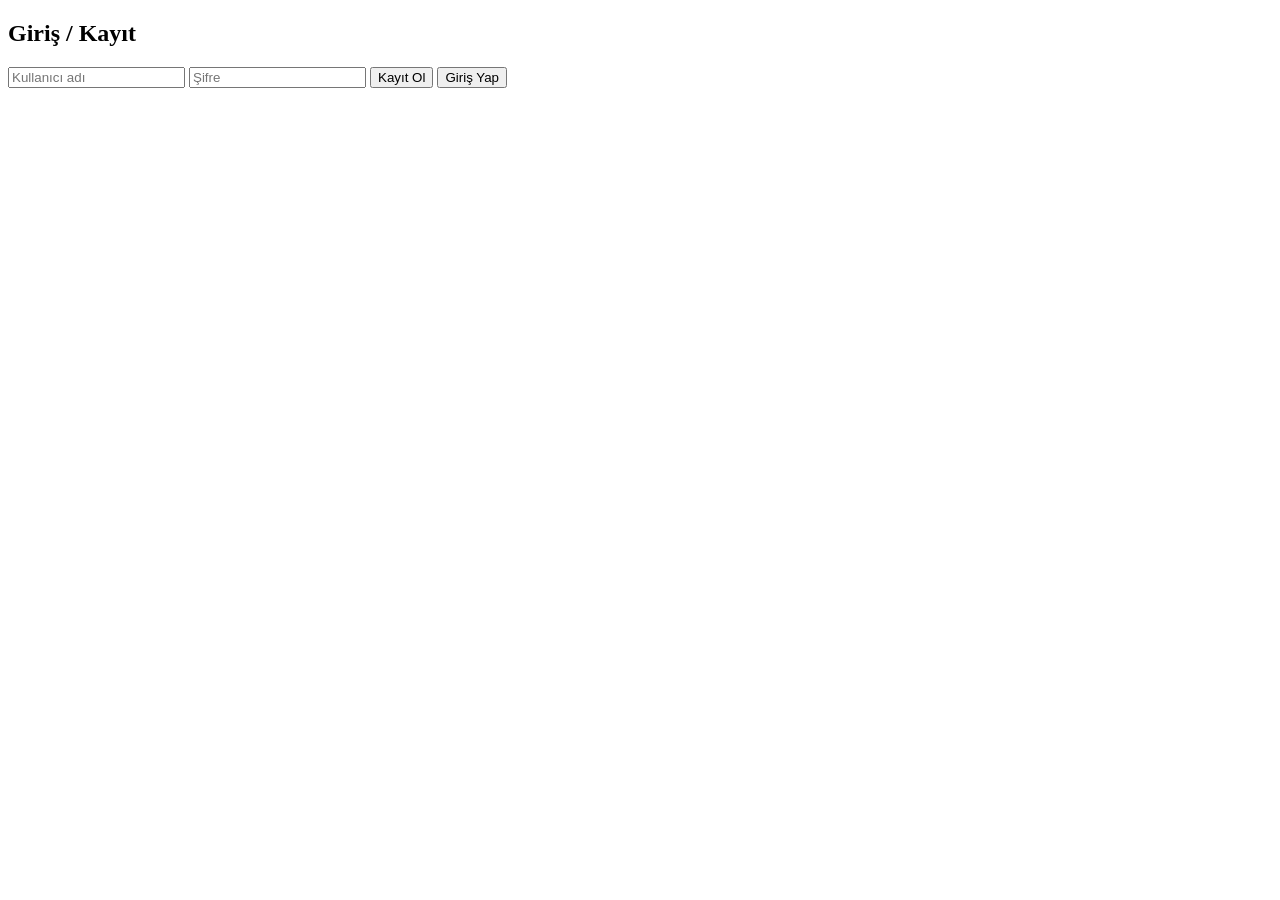
==== discord/index.html @ 04909877 "Create index.html" ====
<!DOCTYPE html>
<html>
<head>
  <title>Login</title>
  <link rel="stylesheet" href="style.css">
</head>
<body>

<h2>Giriş / Kayıt</h2>

<input id="username" placeholder="Kullanıcı adı">
<input id="password" type="password" placeholder="Şifre">

<button onclick="register()">Kayıt Ol</button>
<button onclick="login()">Giriş Yap</button>

<script src="app.js"></script>
</body>
                       </html>
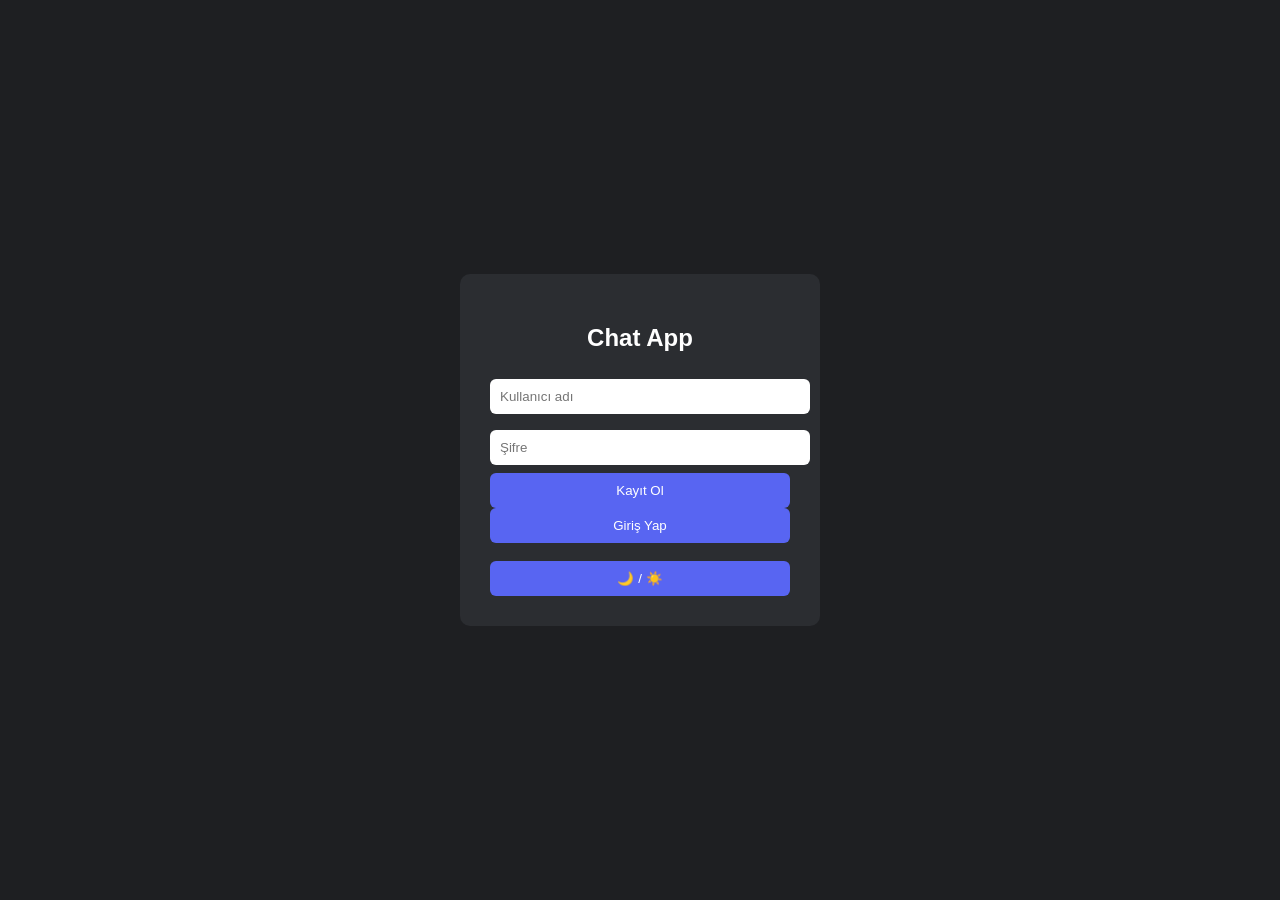
==== commit b4986602: "Change title and update layout for chat demo" ====
--- a/discord/index.html
+++ b/discord/index.html
@@ -1,19 +1,26 @@
 <!DOCTYPE html>
 <html>
 <head>
-  <title>Login</title>
+  <title>Chat Demo</title>
   <link rel="stylesheet" href="style.css">
 </head>
-<body>
+<body class="dark">
 
-<h2>Giriş / Kayıt</h2>
+<div class="center">
+  <div class="card">
+    <h2>Chat App</h2>
 
-<input id="username" placeholder="Kullanıcı adı">
-<input id="password" type="password" placeholder="Şifre">
+    <input id="username" placeholder="Kullanıcı adı">
+    <input id="password" type="password" placeholder="Şifre">
 
-<button onclick="register()">Kayıt Ol</button>
-<button onclick="login()">Giriş Yap</button>
+    <button onclick="register()">Kayıt Ol</button>
+    <button onclick="login()">Giriş Yap</button>
+
+    <br><br>
+    <button onclick="toggleTheme()">🌙 / ☀️</button>
+  </div>
+</div>
 
 <script src="app.js"></script>
 </body>
-                       </html>
+</html>
--- a/discord/style.css
+++ b/discord/style.css
@@ -0,0 +1,85 @@
+:root {
+  --bg: #1e1f22;
+  --card: #2b2d31;
+  --text: #fff;
+  --accent: #5865f2;
+}
+
+body.light {
+  --bg: #f2f3f5;
+  --card: #ffffff;
+  --text: #000;
+}
+
+body {
+  margin: 0;
+  font-family: Arial;
+  background: var(--bg);
+  color: var(--text);
+}
+
+/* login */
+.center {
+  display: flex;
+  height: 100vh;
+  justify-content: center;
+  align-items: center;
+}
+
+.card {
+  background: var(--card);
+  padding: 30px;
+  border-radius: 10px;
+  width: 300px;
+  text-align: center;
+}
+
+input {
+  width: 100%;
+  padding: 10px;
+  margin: 8px 0;
+  border: none;
+  border-radius: 6px;
+}
+
+button {
+  width: 100%;
+  padding: 10px;
+  background: var(--accent);
+  color: white;
+  border: none;
+  border-radius: 6px;
+  cursor: pointer;
+}
+
+/* app layout */
+.sidebar {
+  width: 200px;
+  height: 100vh;
+  background: var(--card);
+  float: left;
+  padding: 10px;
+}
+
+.main {
+  margin-left: 200px;
+  padding: 20px;
+}
+
+.topbar {
+  display: flex;
+  justify-content: space-between;
+  margin-bottom: 10px;
+}
+
+.box {
+  background: var(--card);
+  padding: 10px;
+  border-radius: 8px;
+  margin-top: 10px;
+}
+
+#chat {
+  height: 200px;
+  overflow-y: auto;
+}
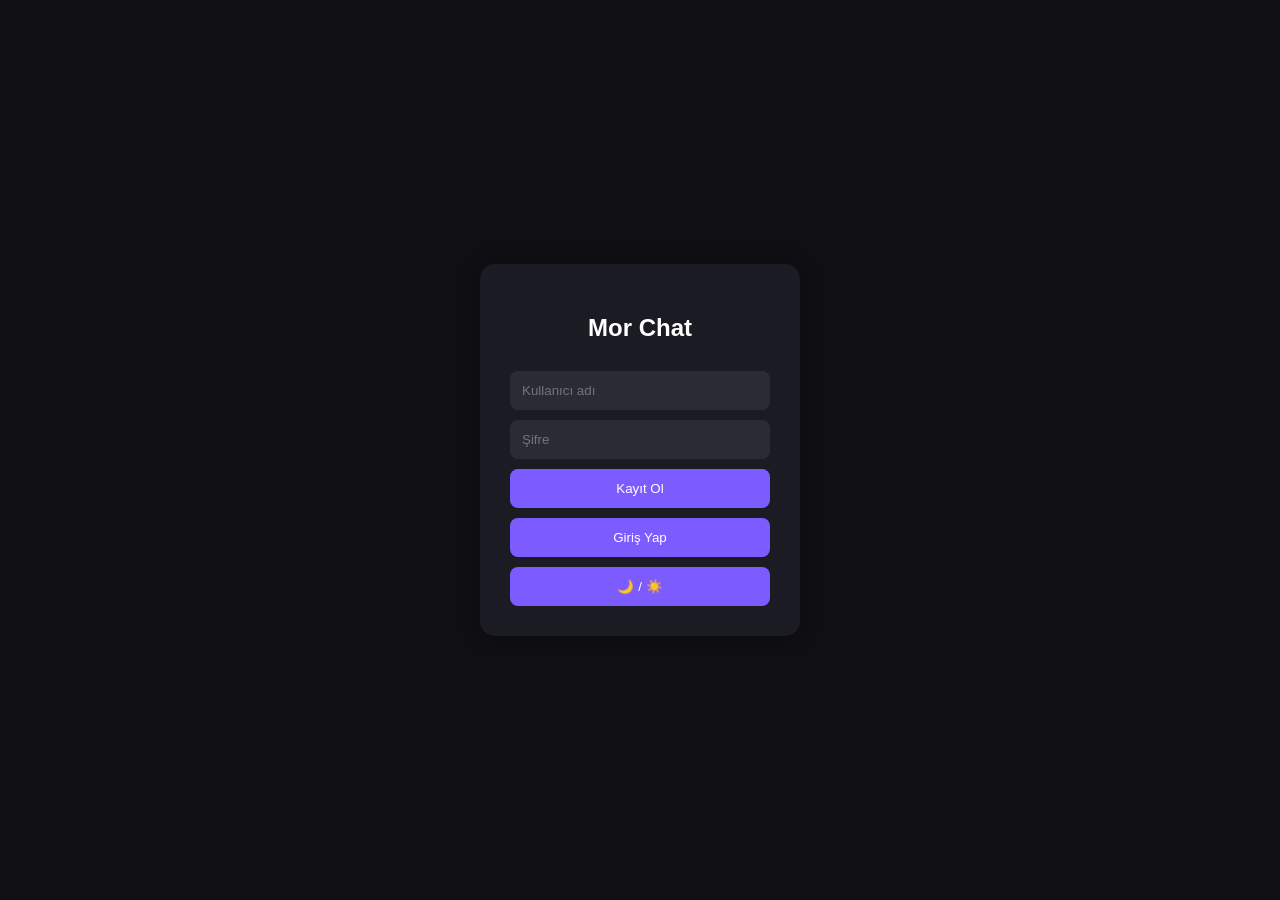
==== commit 6380fc14: "Change title and headings for chat application" ====
--- a/discord/index.html
+++ b/discord/index.html
@@ -1,14 +1,14 @@
 <!DOCTYPE html>
 <html>
 <head>
-  <title>Chat Demo</title>
+  <title>Chat Login</title>
   <link rel="stylesheet" href="style.css">
 </head>
-<body class="dark">
+<body>
 
 <div class="center">
   <div class="card">
-    <h2>Chat App</h2>
+    <h2>Mor Chat</h2>
 
     <input id="username" placeholder="Kullanıcı adı">
     <input id="password" type="password" placeholder="Şifre">
@@ -16,7 +16,6 @@
     <button onclick="register()">Kayıt Ol</button>
     <button onclick="login()">Giriş Yap</button>
 
-    <br><br>
     <button onclick="toggleTheme()">🌙 / ☀️</button>
   </div>
 </div>
--- a/discord/style.css
+++ b/discord/style.css
@@ -1,8 +1,9 @@
 :root {
-  --bg: #1e1f22;
-  --card: #2b2d31;
-  --text: #fff;
-  --accent: #5865f2;
+  --bg: #0f0f14;
+  --card: #1a1b23;
+  --text: #ffffff;
+  --accent: #7c5cff;
+  --soft: #2a2b35;
 }
 
 body.light {
@@ -11,14 +12,18 @@
   --text: #000;
 }
 
+* {
+  box-sizing: border-box;
+}
+
 body {
   margin: 0;
-  font-family: Arial;
+  font-family: "Segoe UI", sans-serif;
   background: var(--bg);
   color: var(--text);
 }
 
-/* login */
+/* LOGIN */
 .center {
   display: flex;
   height: 100vh;
@@ -29,57 +34,159 @@
 .card {
   background: var(--card);
   padding: 30px;
-  border-radius: 10px;
-  width: 300px;
+  border-radius: 15px;
+  width: 320px;
+  box-shadow: 0 0 20px rgba(0,0,0,0.3);
+}
+
+.card h2 {
   text-align: center;
 }
 
 input {
   width: 100%;
-  padding: 10px;
-  margin: 8px 0;
+  padding: 12px;
+  margin-top: 10px;
+  border-radius: 8px;
   border: none;
-  border-radius: 6px;
+  background: var(--soft);
+  color: var(--text);
 }
 
 button {
   width: 100%;
-  padding: 10px;
+  padding: 12px;
+  margin-top: 10px;
+  border: none;
+  border-radius: 8px;
   background: var(--accent);
   color: white;
-  border: none;
+  cursor: pointer;
+}
+
+/* APP LAYOUT */
+.app {
+  display: flex;
+  height: 100vh;
+}
+
+/* SERVERS */
+.servers {
+  width: 70px;
+  background: #11121a;
+  display: flex;
+  flex-direction: column;
+  align-items: center;
+  padding-top: 10px;
+}
+
+.server {
+  width: 50px;
+  height: 50px;
+  margin: 6px 0;
+  background: var(--accent);
+  border-radius: 15px;
+  display: flex;
+  align-items: center;
+  justify-content: center;
+  cursor: pointer;
+}
+
+.server.add {
+  background: #3ba55d;
+}
+
+/* SIDEBAR */
+.sidebar {
+  width: 230px;
+  background: var(--card);
+  padding: 10px;
+}
+
+.profile {
+  display: flex;
+  align-items: center;
+  margin-bottom: 15px;
+}
+
+.avatar {
+  width: 40px;
+  height: 40px;
+  background: var(--accent);
+  border-radius: 50%;
+  margin-right: 10px;
+  display: flex;
+  justify-content: center;
+  align-items: center;
+}
+
+.menu-item {
+  padding: 10px;
+  margin-top: 5px;
   border-radius: 6px;
   cursor: pointer;
 }
 
-/* app layout */
-.sidebar {
-  width: 200px;
-  height: 100vh;
+.menu-item:hover {
+  background: var(--soft);
+}
+
+.menu-item.active {
+  background: var(--accent);
+}
+
+.friends p {
+  margin: 5px 0;
+}
+
+/* MAIN */
+.main {
+  flex: 1;
+  display: flex;
+  flex-direction: column;
+}
+
+.topbar {
+  padding: 10px;
   background: var(--card);
-  float: left;
+  display: flex;
+  justify-content: space-between;
+}
+
+.chat {
+  flex: 1;
+  padding: 10px;
+  overflow-y: auto;
+}
+
+.msg {
+  background: var(--soft);
+  padding: 8px;
+  border-radius: 8px;
+  margin: 5px 0;
+}
+
+.input-area {
+  display: flex;
   padding: 10px;
 }
 
-.main {
-  margin-left: 200px;
-  padding: 20px;
+.input-area input {
+  flex: 1;
 }
 
-.topbar {
-  display: flex;
-  justify-content: space-between;
-  margin-bottom: 10px;
+.input-area button {
+  width: auto;
+  margin-left: 5px;
 }
 
-.box {
-  background: var(--card);
-  padding: 10px;
-  border-radius: 8px;
-  margin-top: 10px;
-}
+/* MOBILE */
+@media (max-width: 768px) {
+  .sidebar {
+    display: none;
+  }
 
-#chat {
-  height: 200px;
-  overflow-y: auto;
-}
+  .servers {
+    width: 60px;
+  }
+  }
